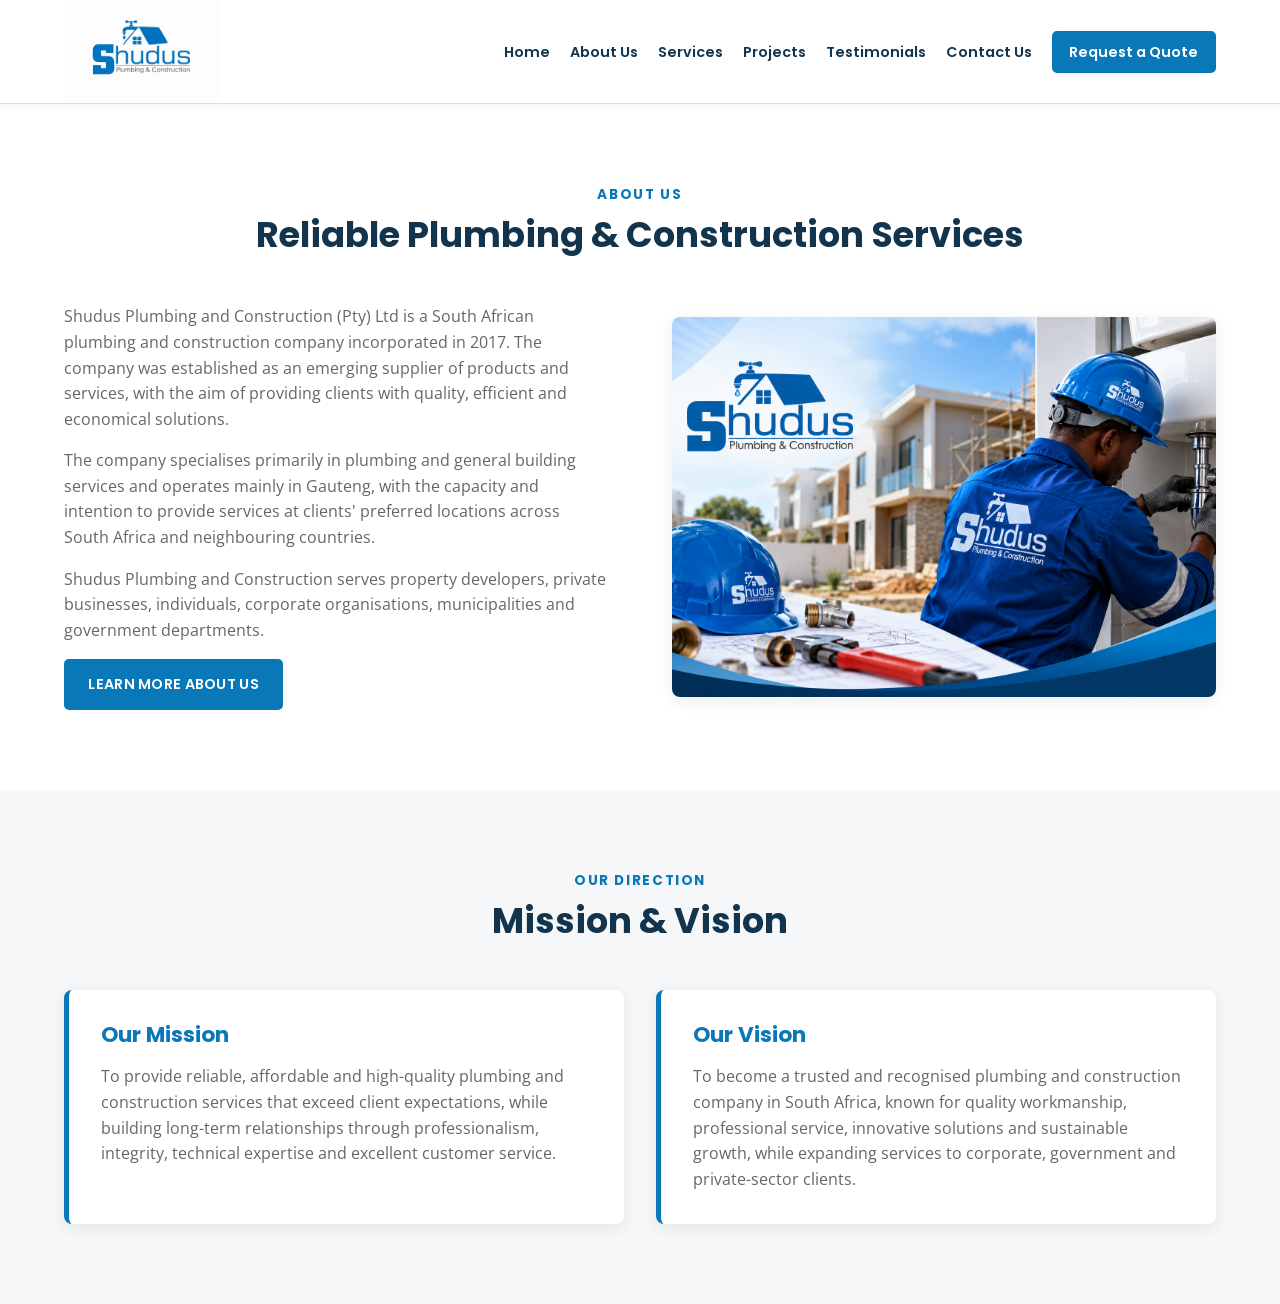
==== CSS/AboutUs.html @ 87bb27fe "added styling changes" ====
<head>
    <meta charset="UTF-8">
    <meta name="viewport" content="width=device-width, initial-scale=1.0">

    <meta name="description"
          content="Shudus Plumbing and Construction provides professional plumbing installation, repairs, maintenance and construction solutions.">
    <meta name="keywords"
          content="Shudus Plumbing, plumbing, construction, plumbing repairs, geyser installation, Gauteng">
    <meta name="author" content="Khuthadzo Andrew Magada">

    <title>Shudus Plumbing & Construction | Professional Plumbing Solutions</title>

    <!-- External CSS stylesheet required for Part 2 -->
    <link rel="stylesheet" href="style.css">

    <!-- Google Fonts: Poppins for headings/navigation and Open Sans for body text -->
    <link rel="preconnect" href="https://fonts.googleapis.com">
    <link rel="preconnect" href="https://fonts.gstatic.com" crossorigin>
    <link href="https://fonts.googleapis.com/css2?family=Open+Sans:wght@400;500;600;700&family=Poppins:wght@500;600;700&display=swap" rel="stylesheet">
</head>

<body>

    <!-- =========================
         HEADER / NAVIGATION
    ========================== -->
    <header class="header">
        <nav class="navbar" aria-label="Main navigation">

            <a href="index.html" class="logo" aria-label="Shudus Plumbing and Construction home">
                <img src="images/shudus10.png"
                     alt="Shudus Plumbing and Construction logo">
            </a>

            <button class="menu-toggle"
                    type="button"
                    aria-label="Open navigation menu"
                    aria-expanded="false"
                    aria-controls="main-menu">
                ☰
            </button>

            <ul class="nav-links" id="main-menu">
                <li><a href="#home">Home</a></li>
                <li><a href="#about">About Us</a></li>
                <li><a href="#services">Services</a></li>
                <li><a href="#projects">Projects</a></li>
                <li><a href="#testimonials">Testimonials</a></li>
                <li><a href="#contact">Contact Us</a></li>
                <li>
                    <a href="#quote" class="quote-btn">Request a Quote</a>
                </li>
            </ul>
        </nav>
    </header>


    <main>

<section class="section about" id="about">
            <div class="container">

                <div class="section-heading">
                    <p class="section-label">ABOUT US</p>
                    <h2>Reliable Plumbing &amp; Construction Services</h2>
                </div>

                <div class="about-grid">

                    <div class="about-content">
                        <p>
                            Shudus Plumbing and Construction (Pty) Ltd is a South African
                            plumbing and construction company incorporated in 2017.
                            The company was established as an emerging supplier of products
                            and services, with the aim of providing clients with quality,
                            efficient and economical solutions.
                        </p>

                        <p>
                            The company specialises primarily in plumbing and general
                            building services and operates mainly in Gauteng, with the
                            capacity and intention to provide services at clients'
                            preferred locations across South Africa and neighbouring
                            countries.
                        </p>

                        <p>
                            Shudus Plumbing and Construction serves property developers,
                            private businesses, individuals, corporate organisations,
                            municipalities and government departments.
                        </p>

                        <a href="about.html" class="btn">LEARN MORE ABOUT US</a>
                    </div>

                    <div class="about-image">
                        <img src="images/about us.png"
                             alt="Professional plumbing installation">
                    </div>

                </div>
            </div>
        </section>


        <!-- =========================
             MISSION & VISION
        ========================== -->
        <section class="section mission-vision">
            <div class="container">

                <div class="section-heading">
                    <p class="section-label">OUR DIRECTION</p>
                    <h2>Mission &amp; Vision</h2>
                </div>

                <div class="mission-grid">

                    <article class="info-card">
                        <h3>Our Mission</h3>
                        <p>
                            To provide reliable, affordable and high-quality plumbing
                            and construction services that exceed client expectations,
                            while building long-term relationships through
                            professionalism, integrity, technical expertise and
                            excellent customer service.
                        </p>
                    </article>

                    <article class="info-card">
                        <h3>Our Vision</h3>
                        <p>
                            To become a trusted and recognised plumbing and construction
                            company in South Africa, known for quality workmanship,
                            professional service, innovative solutions and sustainable
                            growth, while expanding services to corporate, government
                            and private-sector clients.
                        </p>
                    </article>

                </div>
            </div>
        </section>
---- CSS/style.css ----
/* SHUDUS PLUMBING & CONSTRUCTION - Part 2 WEDE5020 */

*{margin:0;padding:0;box-sizing:border-box}
html{scroll-behavior:smooth;scroll-padding-top:90px}
body{font-family:"Open Sans",Arial,Helvetica,sans-serif;font-size:1rem;line-height:1.6;color:#333;background:#fff}
img{max-width:100%;height:auto;display:block}
a{text-decoration:none;color:inherit}
ul{list-style:none}
button,input,textarea,select{font:inherit}button{cursor:pointer}

:root{--primary-blue:#0878b9;--dark-blue:#12344d;--deep-blue:#0b6488;--light-blue:#eaf5fb;--white:#fff;--light-grey:#f5f7f9;--grey:#ddd;--medium-grey:#666;--dark-grey:#333;--container-width:1200px;--section-padding:5rem;--radius:8px;--shadow:0 4px 16px rgba(0,0,0,.08);--transition:all .3s ease}

.container{width:90%;max-width:var(--container-width);margin:0 auto}.section{padding:var(--section-padding) 0}.section-heading{max-width:800px;margin:0 auto 3rem;text-align:center}.section-label{margin-bottom:.5rem;color:var(--primary-blue);font-family:"Poppins",sans-serif;font-size:.85rem;font-weight:700;letter-spacing:.12em;text-transform:uppercase}.section-heading h2{margin-bottom:1rem;color:var(--dark-blue);font-family:"Poppins",sans-serif;font-size:2.2rem;line-height:1.2}.section-heading p:not(.section-label){color:var(--medium-grey)}.center-button{margin-top:2.5rem;text-align:center}

h1,h2,h3,h4{font-family:"Poppins",Arial,sans-serif;line-height:1.2;color:var(--dark-blue)}h1{font-size:3rem}h2{font-size:2.2rem}h3{font-size:1.35rem}p{margin-bottom:1rem}

.header{position:sticky;top:0;z-index:1000;background:#fff;border-bottom:1px solid var(--grey);box-shadow:0 2px 8px rgba(0,0,0,.05)}
.navbar{width:90%;max-width:var(--container-width);min-height:78px;margin:auto;display:flex;align-items:center;justify-content:space-between;gap:2rem}.logo{flex-shrink:0}.logo img{width:155px}.nav-links{display:flex;align-items:center;justify-content:flex-end;gap:1.25rem}.nav-links a{position:relative;padding:.5rem 0;color:var(--dark-blue);font-family:"Poppins",sans-serif;font-size:.9rem;font-weight:600;transition:var(--transition)}.nav-links a:not(.quote-btn)::after{content:"";position:absolute;left:0;bottom:0;width:0;height:2px;background:var(--primary-blue);transition:width .3s}.nav-links a:not(.quote-btn):hover::after,.nav-links a:not(.quote-btn):focus::after{width:100%}.nav-links a:hover,.nav-links a:focus{color:var(--primary-blue)}.nav-links a:focus-visible{outline:2px solid var(--primary-blue);outline-offset:4px}.menu-toggle{display:none;border:0;background:transparent;color:var(--dark-blue);font-size:1.8rem}

.btn{display:inline-flex;align-items:center;justify-content:center;min-height:46px;padding:.75rem 1.4rem;border:2px solid var(--primary-blue);border-radius:5px;background:var(--primary-blue);color:#fff;font-family:"Poppins",sans-serif;font-size:.9rem;font-weight:600;letter-spacing:.02em;transition:var(--transition)}.btn:hover{background:#fff;color:var(--primary-blue);transform:translateY(-2px)}.btn:focus-visible{outline:3px solid rgba(8,120,185,.35);outline-offset:3px}.btn:active{transform:translateY(0) scale(.98)}.quote-btn{padding:.7rem 1.1rem!important;border-radius:5px;background:var(--primary-blue);color:#fff!important}.quote-btn:hover{background:var(--dark-blue)}.quote-btn::after{display:none!important}.btn-secondary{border-color:#fff;background:transparent;color:#fff}.btn-secondary:hover{background:#fff;color:var(--primary-blue)}.btn-secondary-dark{border-color:var(--dark-blue);background:transparent;color:var(--dark-blue)}.btn-secondary-dark:hover{background:var(--dark-blue);color:#fff}.btn-whatsapp{background:#168a45;border-color:#168a45}.btn-whatsapp:hover{background:#fff;color:#168a45}

.hero{min-height:72vh;padding:6rem 5%;display:flex;align-items:center;background:linear-gradient(90deg,rgba(8,55,82,.88),rgba(8,55,82,.70),rgba(8,55,82,.45)),url("../images/hero.png") center/cover no-repeat}.hero-content{width:100%;max-width:760px;color:#fff}.hero-label{margin-bottom:1rem;color:#cceeff;font-family:"Poppins",sans-serif;font-size:.85rem;font-weight:700;letter-spacing:.08em}.hero h1{margin-bottom:1.25rem;color:#fff;font-size:clamp(2.2rem,5vw,3.5rem)}.hero p:not(.hero-label){max-width:680px;margin-bottom:2rem;color:#fff;font-size:1.1rem}.hero-buttons{display:flex;align-items:center;gap:1rem;flex-wrap:wrap}

.about{background:#fff}.about-grid{display:grid;grid-template-columns:1fr 1fr;align-items:center;gap:4rem}.about-content p{color:var(--medium-grey)}.about-image{overflow:hidden;border-radius:var(--radius);box-shadow:var(--shadow)}.about-image img{width:100%;min-height:380px;object-fit:cover}

.mission-vision{background:var(--light-grey)}.mission-grid{display:grid;grid-template-columns:repeat(2,1fr);gap:2rem}.info-card{padding:2rem;border-left:5px solid var(--primary-blue);border-radius:var(--radius);background:#fff;box-shadow:var(--shadow)}.info-card h3{margin-bottom:1rem;color:var(--primary-blue)}.info-card p{margin:0;color:var(--medium-grey)}

.services{background:#fff}.services-grid{display:grid;grid-template-columns:repeat(3,1fr);gap:1.5rem}.service-card{padding:2rem 1.5rem;border:1px solid var(--grey);border-radius:var(--radius);background:#fff;box-shadow:var(--shadow);text-align:center;transition:var(--transition)}.service-card:hover{transform:translateY(-7px);border-color:var(--primary-blue);box-shadow:0 10px 25px rgba(0,0,0,.12)}.service-icon{width:64px;height:64px;margin:0 auto 1.25rem;display:flex;align-items:center;justify-content:center;border-radius:50%;background:var(--light-blue);font-size:1.8rem}.service-card h3{margin-bottom:.8rem}.service-card p{min-height:76px;color:var(--medium-grey)}.card-link{display:inline-block;margin-top:.5rem;color:var(--primary-blue);font-family:"Poppins",sans-serif;font-weight:600;transition:var(--transition)}.card-link:hover,.card-link:focus{color:var(--dark-blue)}

.trust{background:var(--dark-blue)}.trust .section-label{color:#78c8f0}.trust .section-heading h2,.trust .section-heading p{color:#fff}.trust-grid{display:grid;grid-template-columns:repeat(5,1fr);gap:1rem}.trust-item{padding:1.5rem 1rem;text-align:center;border:1px solid rgba(255,255,255,.2);border-radius:var(--radius);transition:var(--transition)}.trust-item:hover{background:rgba(255,255,255,.08);transform:translateY(-4px)}.trust-item>span{display:flex;align-items:center;justify-content:center;width:42px;height:42px;margin:0 auto 1rem;border-radius:50%;background:var(--primary-blue);color:#fff;font-weight:700}.trust-item h3{margin-bottom:.6rem;color:#fff;font-size:1rem}.trust-item p{margin:0;color:#d9e6ed;font-size:.9rem}

.projects{background:var(--light-grey)}.projects-grid{display:grid;grid-template-columns:repeat(3,1fr);gap:1.5rem}.project-card{overflow:hidden;border-radius:var(--radius);background:#fff;box-shadow:var(--shadow);transition:var(--transition)}.project-card:hover{transform:translateY(-5px);box-shadow:0 10px 25px rgba(0,0,0,.12)}.project-card img{width:100%;height:240px;object-fit:cover}.project-content{padding:1.5rem}.project-content h3{margin-bottom:.6rem}.project-content p{margin:0;color:var(--medium-grey)}

.testimonials{background:#fff}.testimonial-card{width:90%;max-width:850px;margin:auto;padding:2.5rem;border-radius:var(--radius);background:var(--light-blue);text-align:center}.testimonial-placeholder{margin:0;color:var(--medium-grey);font-style:italic}
.credentials{background:var(--light-grey)}.credentials-content{width:90%;max-width:850px;margin:auto;padding:2rem;border-radius:var(--radius);background:#fff;box-shadow:var(--shadow)}.credentials-content p:last-child{margin:0}

.quote-section{background:var(--dark-blue)}.quote-section .section-label{color:#78c8f0}.quote-section .section-heading h2,.quote-section .section-heading p{color:#fff}.quote-form{width:100%;max-width:900px;margin:auto;padding:2.5rem;display:grid;grid-template-columns:repeat(2,1fr);gap:1.25rem;border-radius:var(--radius);background:var(--deep-blue);box-shadow:0 10px 30px rgba(0,0,0,.18)}.form-group{display:flex;flex-direction:column}.form-group.full-width,.form-submit.full-width{grid-column:1/-1}.form-group label{margin-bottom:.45rem;color:#fff;font-weight:600}.form-group input,.form-group select,.form-group textarea{width:100%;padding:.8rem .9rem;border:1px solid #d3dce2;border-radius:5px;background:#fff;color:var(--dark-grey);transition:var(--transition)}.form-group textarea{min-height:150px;resize:vertical}.form-group input:focus,.form-group select:focus,.form-group textarea:focus{border-color:var(--primary-blue);outline:3px solid rgba(8,120,185,.25)}.form-group small{margin-top:.35rem;color:#d9e6ed}.form-submit{margin-top:.5rem;text-align:center}

.contact{background:#fff}.contact-grid{display:grid;grid-template-columns:repeat(4,1fr);gap:1rem}.contact-card{min-height:170px;padding:1.5rem;border-top:4px solid var(--primary-blue);border-radius:var(--radius);background:var(--light-grey);text-align:center}.contact-card h3{margin-bottom:.8rem;color:var(--primary-blue)}.contact-card p{margin:0;color:var(--medium-grey)}.contact-card a{color:var(--dark-blue);font-weight:600}.contact-card a:hover{color:var(--primary-blue)}.contact-actions{margin-top:2.5rem;display:flex;justify-content:center;align-items:center;gap:1rem;flex-wrap:wrap}

.footer{padding:4rem 0 0;background:var(--dark-blue);color:#fff}.footer-container{width:90%;max-width:var(--container-width);margin:auto;display:grid;grid-template-columns:1.4fr 1fr 1.2fr 1fr;gap:2.5rem}.footer-brand img{width:155px;margin-bottom:1rem}.footer h3{margin-bottom:1rem;color:#fff;font-size:1.1rem}.footer p,.footer li,.footer a{color:#d9e6ed;font-size:.9rem}.footer ul{display:flex;flex-direction:column;gap:.5rem}.footer a{transition:var(--transition)}.footer a:hover,.footer a:focus{color:#78c8f0}.copyright{margin-top:3rem;padding:1.25rem 5%;border-top:1px solid rgba(255,255,255,.2);text-align:center}.copyright p{margin:0}

/* Tablet: multi-column layouts become two columns */
@media(max-width:1023px){:root{--section-padding:4rem}.nav-links{gap:.8rem}.nav-links a{font-size:.82rem}.services-grid,.projects-grid{grid-template-columns:repeat(2,1fr)}.trust-grid{grid-template-columns:repeat(2,1fr)}.trust-item:last-child{grid-column:1/-1}.contact-grid{grid-template-columns:repeat(2,1fr)}.footer-container{grid-template-columns:repeat(2,1fr)}.hero{min-height:65vh}.about-grid{gap:2.5rem}}

/* Mobile: single-column content and collapsible navigation */
@media(max-width:767px){:root{--section-padding:3.5rem}body{font-size:.95rem}.section-heading{margin-bottom:2rem}.section-heading h2{font-size:1.8rem}.navbar{min-height:68px;position:relative}.logo img{width:135px}.menu-toggle{display:block}.nav-links{position:absolute;top:68px;left:0;width:100%;padding:1rem;display:none;flex-direction:column;align-items:stretch;gap:.25rem;background:#fff;border-top:1px solid var(--grey);box-shadow:0 8px 15px rgba(0,0,0,.08)}.nav-links.active{display:flex}.nav-links li{width:100%}.nav-links a{display:block;width:100%;padding:.75rem;text-align:center}.hero{min-height:78vh;padding:4rem 5%;background-position:60% center}.hero h1{font-size:2.15rem}.hero p:not(.hero-label){font-size:1rem}.hero-buttons{flex-direction:column;align-items:stretch}.hero-buttons .btn{width:100%}.about-grid,.mission-grid,.services-grid,.projects-grid,.contact-grid{grid-template-columns:1fr}.about-grid{gap:2rem}.about-image img{min-height:280px}.service-card p{min-height:auto}.trust-grid{grid-template-columns:1fr}.trust-item:last-child{grid-column:auto}.quote-form{grid-template-columns:1fr;padding:1.5rem}.form-group.full-width,.form-submit.full-width{grid-column:auto}.contact-actions{flex-direction:column;align-items:stretch}.contact-actions .btn{width:100%}.footer-container{grid-template-columns:1fr;gap:2rem}.footer-brand img{width:140px}.copyright{margin-top:2rem}}

@media(max-width:480px){:root{--section-padding:3rem}.container,.navbar,.footer-container{width:92%}.hero{min-height:82vh;padding:3.5rem 4%}.hero h1{font-size:1.9rem}.hero-label{font-size:.72rem}.section-heading h2{font-size:1.65rem}.service-card,.info-card,.credentials-content{padding:1.5rem}.quote-form{padding:1.2rem}.contact-card{min-height:auto}}

@media(prefers-reduced-motion:reduce){html{scroll-behavior:auto}*,*::before,*::after{transition-duration:.01ms!important;animation-duration:.01ms!important;animation-iteration-count:1!important}}

@media print{.header{position:static}.menu-toggle,.hero-buttons,.contact-actions{display:none}.hero{min-height:auto;background:none;color:#000}.hero h1,.hero p{color:#000}.section{padding:2rem 0}.footer{background:#fff;color:#000}}
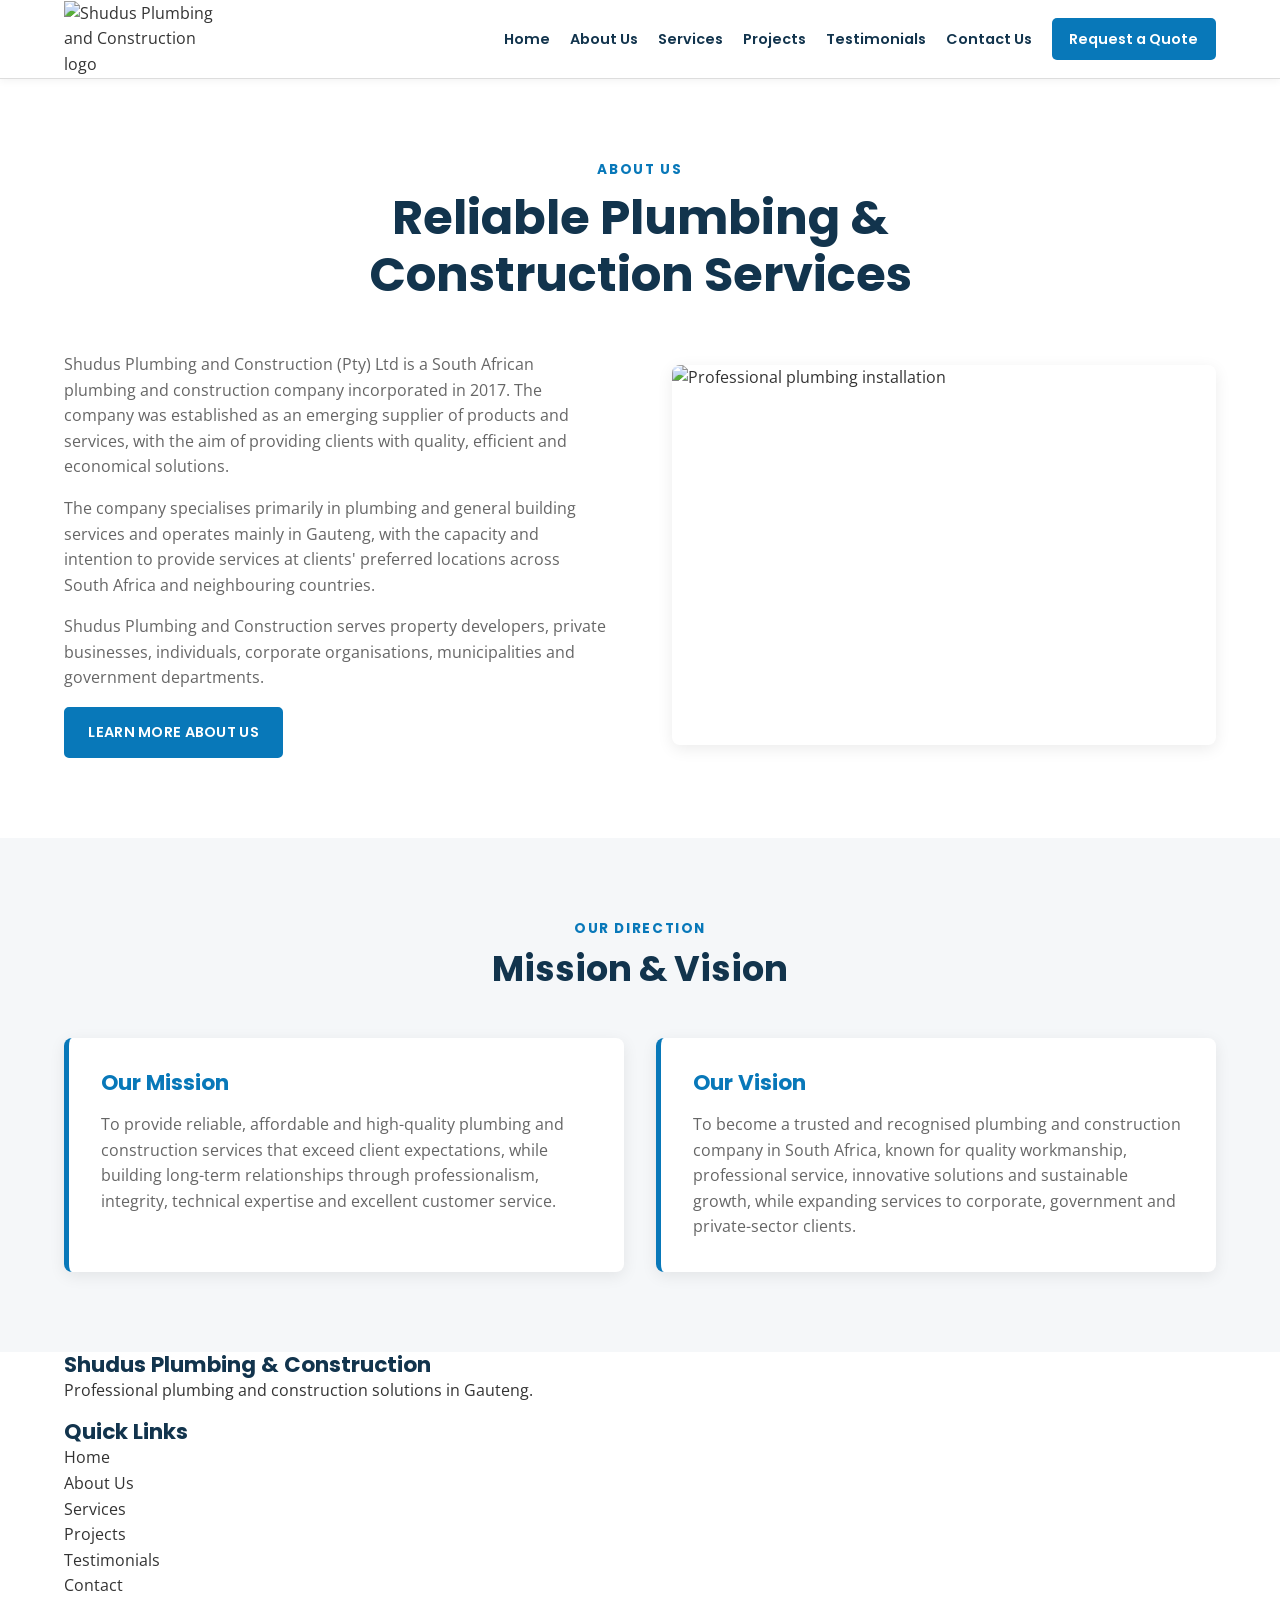
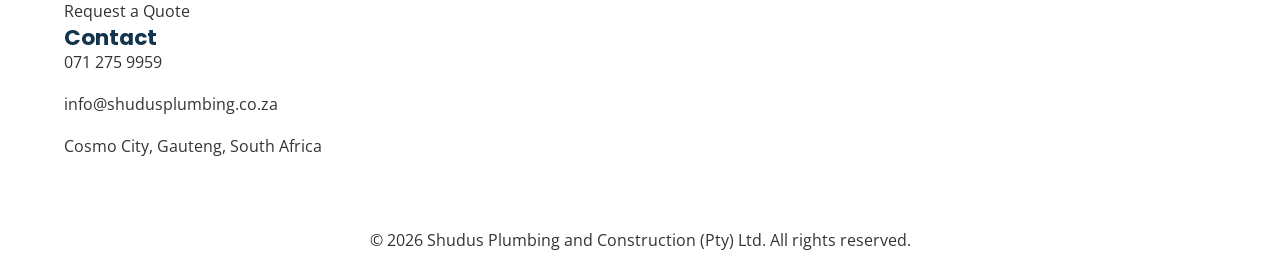
==== commit 23d9835a: "Implement Part 3 page functionality and navigation" ====
--- a/CSS/AboutUs.html
+++ b/CSS/AboutUs.html
@@ -1,14 +1,17 @@
+<!DOCTYPE html>
+<html lang="en">
 <head>
     <meta charset="UTF-8">
     <meta name="viewport" content="width=device-width, initial-scale=1.0">
 
-    <meta name="description"
-          content="Shudus Plumbing and Construction provides professional plumbing installation, repairs, maintenance and construction solutions.">
-    <meta name="keywords"
-          content="Shudus Plumbing, plumbing, construction, plumbing repairs, geyser installation, Gauteng">
+    <meta name="description" content="Learn about Shudus Plumbing and Construction, our approach to quality workmanship and our plumbing and construction services in Gauteng.">
+    <meta name="keywords" content="about Shudus Plumbing, plumbing company Gauteng, construction company, quality workmanship">
     <meta name="author" content="Khuthadzo Andrew Magada">
 
-    <title>Shudus Plumbing & Construction | Professional Plumbing Solutions</title>
+    <meta property="og:title" content="About Shudus Plumbing & Construction | Our Company">
+    <meta property="og:description" content="Learn about Shudus Plumbing and Construction, our approach to quality workmanship and our plumbing and construction services in Gauteng.">
+    <meta property="og:type" content="website">
+    <title>About Shudus Plumbing & Construction | Our Company</title>
 
     <!-- External CSS stylesheet required for Part 2 -->
     <link rel="stylesheet" href="style.css">
@@ -28,8 +31,8 @@
         <nav class="navbar" aria-label="Main navigation">
 
             <a href="index.html" class="logo" aria-label="Shudus Plumbing and Construction home">
-                <img src="images/shudus10.png"
-                     alt="Shudus Plumbing and Construction logo">
+                <img src="images/shudus-plumbing-construction-logo.png"
+                     alt="Shudus Plumbing and Construction logo" loading="lazy">
             </a>
 
             <button class="menu-toggle"
@@ -41,14 +44,14 @@
             </button>
 
             <ul class="nav-links" id="main-menu">
-                <li><a href="#home">Home</a></li>
-                <li><a href="#about">About Us</a></li>
-                <li><a href="#services">Services</a></li>
-                <li><a href="#projects">Projects</a></li>
-                <li><a href="#testimonials">Testimonials</a></li>
-                <li><a href="#contact">Contact Us</a></li>
+                <li><a href="index.html">Home</a></li>
+                <li><a href="AboutUs.html">About Us</a></li>
+                <li><a href="Services.html">Services</a></li>
+                <li><a href="Projects.html">Projects</a></li>
+                <li><a href="Testimonials.html">Testimonials</a></li>
+                <li><a href="ContactUs.html">Contact Us</a></li>
                 <li>
-                    <a href="#quote" class="quote-btn">Request a Quote</a>
+                    <a href="Requestaquote.html" class="quote-btn">Request a Quote</a>
                 </li>
             </ul>
         </nav>
@@ -62,7 +65,7 @@
 
                 <div class="section-heading">
                     <p class="section-label">ABOUT US</p>
-                    <h2>Reliable Plumbing &amp; Construction Services</h2>
+                    <h1>Reliable Plumbing &amp; Construction Services</h1>
                 </div>
 
                 <div class="about-grid">
@@ -90,12 +93,12 @@
                             municipalities and government departments.
                         </p>
 
-                        <a href="about.html" class="btn">LEARN MORE ABOUT US</a>
+                        <a href="AboutUs.html" class="btn">LEARN MORE ABOUT US</a>
                     </div>
 
                     <div class="about-image">
-                        <img src="images/about us.png"
-                             alt="Professional plumbing installation">
+                        <img src="images/professional-plumbing-installation.jpg"
+                             alt="Professional plumbing installation" loading="lazy">
                     </div>
 
                 </div>
@@ -142,3 +145,24 @@
             </div>
         </section>
 
+</main>
+
+    <footer class="site-footer">
+      <div class="container footer-grid">
+        <div><h3>Shudus Plumbing &amp; Construction</h3><p>Professional plumbing and construction solutions in Gauteng.</p></div>
+        <div><h3>Quick Links</h3><ul>
+          <li><a href="index.html">Home</a></li><li><a href="AboutUs.html">About Us</a></li>
+          <li><a href="Services.html">Services</a></li><li><a href="Projects.html">Projects</a></li>
+          <li><a href="Testimonials.html">Testimonials</a></li><li><a href="ContactUs.html">Contact</a></li>
+          <li><a href="Requestaquote.html">Request a Quote</a></li>
+        </ul></div>
+        <div><h3>Contact</h3><p><a href="tel:+27712759959">071 275 9959</a></p>
+          <p><a href="mailto:info@shudusplumbing.co.za">info@shudusplumbing.co.za</a></p>
+          <p>Cosmo City, Gauteng, South Africa</p></div>
+      </div>
+      <div class="copyright"><p>&copy; <span id="current-year">2026</span> Shudus Plumbing and Construction (Pty) Ltd. All rights reserved.</p></div>
+    </footer>
+
+<script src="script.js" defer></script>
+</body>
+</html>
